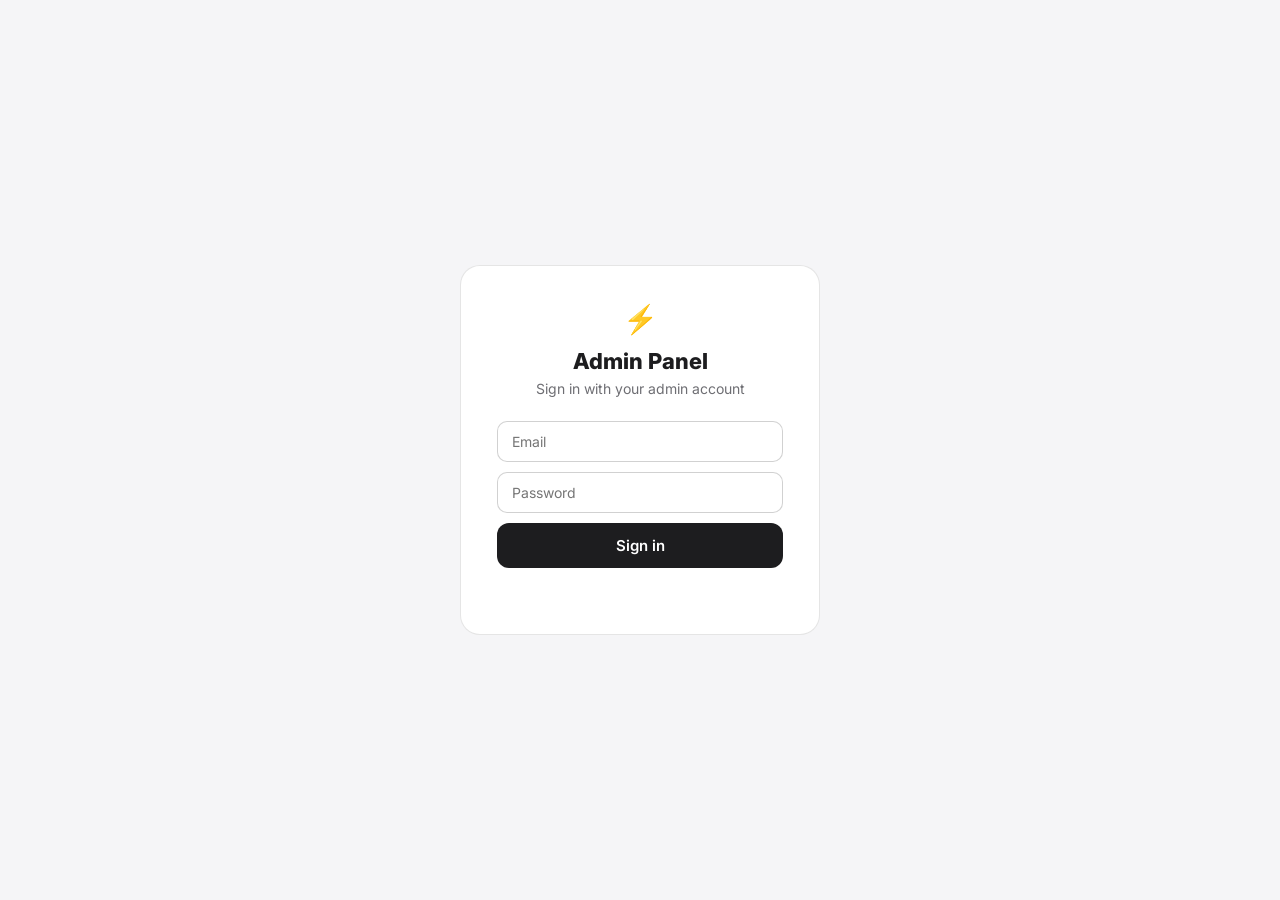
==== frontend/templates/admin.html @ f82076e1 "Add admin panel (HTML + backend)" ====
<!DOCTYPE html>
<html lang="en">
<head>
<meta charset="UTF-8">
<meta name="viewport" content="width=device-width, initial-scale=1.0">
<title>InfluenceIQ — Admin</title>
<link href="https://fonts.googleapis.com/css2?family=Inter:wght@300;400;500;600;700;800&display=swap" rel="stylesheet">
<style>
*, *::before, *::after { box-sizing: border-box; margin: 0; padding: 0; }
:root {
  --bg: #f5f5f7;
  --white: #ffffff;
  --t1: #1d1d1f;
  --t2: #6e6e73;
  --t3: #aeaeb2;
  --border: rgba(0,0,0,.1);
  --blue: #0071e3;
  --red: #ff3b30;
  --green: #34c759;
  --amber: #ff9500;
}
body { font-family: 'Inter', sans-serif; background: var(--bg); color: var(--t1); min-height: 100vh; }

/* Layout */
.layout { display: flex; min-height: 100vh; }
.sidebar {
  width: 240px; flex-shrink: 0;
  background: var(--white);
  border-right: 1px solid var(--border);
  padding: 24px 0;
  position: fixed; top: 0; left: 0; bottom: 0;
  display: flex; flex-direction: column;
}
.sidebar-logo {
  display: flex; align-items: center; gap: 8px;
  padding: 0 20px 24px; border-bottom: 1px solid var(--border);
  font-size: 15px; font-weight: 700; color: var(--t1);
}
.sidebar-badge {
  font-size: 10px; font-weight: 600; padding: 2px 7px;
  background: var(--t1); color: #fff; border-radius: 99px;
  letter-spacing: .04em;
}
.nav-item {
  display: flex; align-items: center; gap: 10px;
  padding: 10px 20px; font-size: 13.5px; font-weight: 500;
  color: var(--t2); cursor: pointer; border-radius: 0;
  transition: all .15s; text-decoration: none;
  border-left: 2px solid transparent;
}
.nav-item:hover { color: var(--t1); background: rgba(0,0,0,.03); }
.nav-item.active { color: var(--t1); background: rgba(0,0,0,.04); border-left-color: var(--t1); font-weight: 600; }
.nav-section { font-size: 10px; font-weight: 700; letter-spacing: .08em; text-transform: uppercase; color: var(--t3); padding: 16px 20px 6px; }
.sidebar-bottom { margin-top: auto; padding: 16px 20px; border-top: 1px solid var(--border); }
.admin-user { display: flex; align-items: center; gap: 10px; }
.admin-av { width: 32px; height: 32px; border-radius: 50%; background: var(--t1); color: #fff; display: flex; align-items: center; justify-content: center; font-size: 12px; font-weight: 700; flex-shrink: 0; }
.admin-name { font-size: 13px; font-weight: 600; }
.admin-role { font-size: 11px; color: var(--t3); }

/* Main */
.main { margin-left: 240px; flex: 1; }
.topbar {
  height: 56px; background: var(--white); border-bottom: 1px solid var(--border);
  display: flex; align-items: center; justify-content: space-between;
  padding: 0 28px; position: sticky; top: 0; z-index: 10;
}
.page-title { font-size: 15px; font-weight: 700; }
.content { padding: 28px; }

/* Stats grid */
.stats-grid { display: grid; grid-template-columns: repeat(4, 1fr); gap: 16px; margin-bottom: 28px; }
.stat-card { background: var(--white); border: 1px solid var(--border); border-radius: 16px; padding: 20px 22px; }
.stat-label { font-size: 11px; font-weight: 600; color: var(--t3); text-transform: uppercase; letter-spacing: .06em; margin-bottom: 10px; }
.stat-value { font-size: 32px; font-weight: 800; letter-spacing: -.03em; color: var(--t1); }
.stat-sub { font-size: 12px; color: var(--t2); margin-top: 6px; }

/* Cards */
.card { background: var(--white); border: 1px solid var(--border); border-radius: 16px; overflow: hidden; margin-bottom: 20px; }
.card-header { padding: 18px 22px; border-bottom: 1px solid var(--border); display: flex; align-items: center; justify-content: space-between; }
.card-title { font-size: 14px; font-weight: 700; }
.card-count { font-size: 12px; color: var(--t3); }

/* Table */
.table-wrap { overflow-x: auto; }
table { width: 100%; border-collapse: collapse; }
th { font-size: 11px; font-weight: 600; color: var(--t3); text-transform: uppercase; letter-spacing: .06em; padding: 10px 22px; text-align: left; border-bottom: 1px solid var(--border); white-space: nowrap; }
td { padding: 13px 22px; font-size: 13.5px; border-bottom: 1px solid var(--border); vertical-align: middle; }
tr:last-child td { border-bottom: none; }
tbody tr:hover td { background: rgba(0,0,0,.018); }

/* Badges */
.badge { display: inline-flex; align-items: center; padding: 3px 9px; border-radius: 99px; font-size: 11px; font-weight: 600; }
.badge-admin { background: rgba(0,113,227,.1); color: var(--blue); }
.badge-user  { background: rgba(0,0,0,.06); color: var(--t2); }
.badge-platform { background: rgba(0,0,0,.06); color: var(--t1); font-size: 11px; }

/* Avatar */
.av { width: 30px; height: 30px; border-radius: 50%; background: var(--t1); color: #fff; display: flex; align-items: center; justify-content: center; font-size: 11px; font-weight: 700; flex-shrink: 0; }
.user-cell { display: flex; align-items: center; gap: 10px; }
.user-name { font-size: 13.5px; font-weight: 600; }
.user-email { font-size: 11.5px; color: var(--t3); }

/* Delete btn */
.btn-del { width: 28px; height: 28px; border-radius: 8px; background: rgba(255,59,48,.08); border: none; display: flex; align-items: center; justify-content: center; cursor: pointer; color: var(--red); font-size: 13px; transition: all .15s; }
.btn-del:hover { background: rgba(255,59,48,.15); }

/* Auth gate */
#authGate { position: fixed; inset: 0; background: var(--bg); display: flex; align-items: center; justify-content: center; z-index: 9999; }
.auth-box { background: var(--white); border: 1px solid var(--border); border-radius: 20px; padding: 36px; width: 100%; max-width: 360px; text-align: center; }
.auth-box h2 { font-size: 22px; font-weight: 800; margin-bottom: 6px; }
.auth-box p  { font-size: 14px; color: var(--t2); margin-bottom: 24px; }
.auth-inp { width: 100%; padding: 11px 14px; border-radius: 10px; border: 1px solid rgba(0,0,0,.18); font-size: 14px; font-family: inherit; outline: none; margin-bottom: 10px; }
.auth-inp:focus { border-color: var(--blue); box-shadow: 0 0 0 3px rgba(0,113,227,.12); }
.btn-primary { width: 100%; padding: 13px; background: var(--t1); color: #fff; border: none; border-radius: 12px; font-size: 15px; font-weight: 600; cursor: pointer; font-family: inherit; transition: opacity .18s; }
.btn-primary:hover { opacity: .85; }
.auth-err { font-size: 13px; color: var(--red); margin-top: 10px; min-height: 20px; }

/* Loading */
.loading { display: flex; align-items: center; justify-content: center; padding: 40px; color: var(--t3); font-size: 14px; }

/* Empty */
.empty { text-align: center; padding: 40px; color: var(--t3); font-size: 14px; }

/* Topbar right */
.topbar-right { display: flex; align-items: center; gap: 10px; }
.btn-sm-outline { padding: 7px 14px; border-radius: 99px; border: 1px solid var(--border); background: var(--white); font-size: 12px; font-weight: 500; color: var(--t1); cursor: pointer; font-family: inherit; transition: all .15s; }
.btn-sm-outline:hover { background: var(--bg); }

@media (max-width: 900px) {
  .stats-grid { grid-template-columns: 1fr 1fr; }
  .sidebar { display: none; }
  .main { margin-left: 0; }
}
@media (max-width: 480px) {
  .stats-grid { grid-template-columns: 1fr; }
}
</style>
</head>
<body>

<!-- Auth gate -->
<div id="authGate">
  <div class="auth-box">
    <div style="font-size:28px;margin-bottom:12px">⚡</div>
    <h2>Admin Panel</h2>
    <p>Sign in with your admin account</p>
    <input class="auth-inp" type="email" id="loginEmail" placeholder="Email" onkeydown="if(event.key==='Enter')doLogin()">
    <input class="auth-inp" type="password" id="loginPassword" placeholder="Password" onkeydown="if(event.key==='Enter')doLogin()">
    <button class="btn-primary" onclick="doLogin()">Sign in</button>
    <div class="auth-err" id="loginErr"></div>
  </div>
</div>

<div class="layout" id="appLayout" style="display:none">
  <!-- Sidebar -->
  <aside class="sidebar">
    <div class="sidebar-logo">
      <svg width="18" height="18" viewBox="0 0 814 1000" fill="currentColor"><path d="M788.1 340.9c-5.8 4.5-108.2 62.2-108.2 190.5 0 148.4 130.3 200.9 134.2 202.2-.6 3.2-20.7 71.9-68.7 141.9-42.8 61.6-87.5 123.1-155.5 123.1s-85.5-39.5-164-39.5c-76 0-103.7 40.8-165.9 40.8s-105-57.8-155.5-127.4C46.7 790.7 0 663 0 541.8c0-194.3 126.4-297.5 250.8-297.5 66.1 0 121.2 43.4 162.7 43.4 39.5 0 101.1-46 176.3-46 28.5 0 130.9 2.6 198.3 99.2zm-234-181.5c31.1-36.9 53.1-88.1 53.1-139.3 0-7.1-.6-14.3-1.9-20.1-50.6 1.9-110.8 33.7-147.1 75.8-28.5 32.4-55.1 83.6-55.1 135.5 0 7.8 1.3 15.6 1.9 18.1 3.2.6 8.4 1.3 13.6 1.3 45.4 0 102.5-30.4 135.5-71.3z"/></svg>
      InfluenceIQ <span class="sidebar-badge">ADMIN</span>
    </div>

    <div style="padding-top:12px">
      <div class="nav-section">Overview</div>
      <a class="nav-item active" onclick="showPage('dashboard')">
        <svg width="15" height="15" viewBox="0 0 24 24" fill="none" stroke="currentColor" stroke-width="2"><rect x="3" y="3" width="7" height="7"/><rect x="14" y="3" width="7" height="7"/><rect x="3" y="14" width="7" height="7"/><rect x="14" y="14" width="7" height="7"/></svg>
        Dashboard
      </a>

      <div class="nav-section">Data</div>
      <a class="nav-item" onclick="showPage('users')">
        <svg width="15" height="15" viewBox="0 0 24 24" fill="none" stroke="currentColor" stroke-width="2"><path d="M17 21v-2a4 4 0 0 0-4-4H5a4 4 0 0 0-4 4v2"/><circle cx="9" cy="7" r="4"/><path d="M23 21v-2a4 4 0 0 0-3-3.87"/><path d="M16 3.13a4 4 0 0 1 0 7.75"/></svg>
        Users
      </a>
      <a class="nav-item" onclick="showPage('history')">
        <svg width="15" height="15" viewBox="0 0 24 24" fill="none" stroke="currentColor" stroke-width="2"><circle cx="12" cy="12" r="10"/><polyline points="12 6 12 12 16 14"/></svg>
        Analyses
      </a>
    </div>

    <div class="sidebar-bottom">
      <div class="admin-user">
        <div class="admin-av" id="sidebarAv">K</div>
        <div>
          <div class="admin-name" id="sidebarName">Admin</div>
          <div class="admin-role">Administrator</div>
        </div>
      </div>
      <button onclick="logout()" style="margin-top:12px;width:100%;padding:8px;border-radius:8px;border:1px solid var(--border);background:none;font-size:12px;font-weight:500;color:var(--red);cursor:pointer;font-family:inherit">Sign out</button>
    </div>
  </aside>

  <!-- Main content -->
  <div class="main">
    <div class="topbar">
      <div class="page-title" id="pageTitle">Dashboard</div>
      <div class="topbar-right">
        <span id="topbarDate" style="font-size:12px;color:var(--t3)"></span>
        <a href="/" target="_blank" class="btn-sm-outline">← Back to site</a>
      </div>
    </div>

    <div class="content">

      <!-- DASHBOARD -->
      <div id="pageDashboard">
        <div class="stats-grid" id="statsGrid">
          <div class="loading" style="grid-column:1/-1">Loading...</div>
        </div>
        <div class="card">
          <div class="card-header">
            <div class="card-title">Recent analyses</div>
            <div class="card-count" id="recentCount"></div>
          </div>
          <div class="table-wrap">
            <table>
              <thead><tr>
                <th>#</th><th>Platform</th><th>Views</th><th>Ad spend</th><th>Date</th>
              </tr></thead>
              <tbody id="recentBody"><tr><td colspan="5" class="loading">Loading...</td></tr></tbody>
            </table>
          </div>
        </div>
      </div>

      <!-- USERS -->
      <div id="pageUsers" style="display:none">
        <div class="card">
          <div class="card-header">
            <div class="card-title">All users</div>
            <div class="card-count" id="usersCount"></div>
          </div>
          <div class="table-wrap">
            <table>
              <thead><tr>
                <th>User</th><th>Role</th><th>Registered</th><th></th>
              </tr></thead>
              <tbody id="usersBody"><tr><td colspan="4" class="loading">Loading...</td></tr></tbody>
            </table>
          </div>
        </div>
      </div>

      <!-- HISTORY -->
      <div id="pageHistory" style="display:none">
        <div class="card">
          <div class="card-header">
            <div class="card-title">All analyses</div>
            <div class="card-count" id="historyCount"></div>
          </div>
          <div class="table-wrap">
            <table>
              <thead><tr>
                <th>#</th><th>Platform</th><th>Views</th><th>Ad spend</th><th>ROI</th><th>Date</th>
              </tr></thead>
              <tbody id="historyBody"><tr><td colspan="6" class="loading">Loading...</td></tr></tbody>
            </table>
          </div>
        </div>
      </div>

    </div>
  </div>
</div>

<script>
let token = localStorage.getItem('iq_admin_token');

/* ── AUTH ── */
async function doLogin() {
  const email    = document.getElementById('loginEmail').value.trim();
  const password = document.getElementById('loginPassword').value;
  const errEl    = document.getElementById('loginErr');
  errEl.textContent = '';
  if (!email || !password) { errEl.textContent = 'Fill in all fields'; return; }

  try {
    const res  = await fetch('/api/login', {
      method: 'POST',
      headers: { 'Content-Type': 'application/json' },
      body: JSON.stringify({ email, password })
    });
    const data = await res.json();
    if (!res.ok) { errEl.textContent = data.detail || 'Wrong credentials'; return; }

    // Check admin
    const me = await fetch('/api/me', { headers: { Authorization: 'Bearer ' + data.access_token } });
    const user = await me.json();

    // Try admin endpoint to verify access
    const check = await fetch('/api/admin/stats', { headers: { Authorization: 'Bearer ' + data.access_token } });
    if (!check.ok) { errEl.textContent = 'No admin access'; return; }

    token = data.access_token;
    localStorage.setItem('iq_admin_token', token);
    showApp(user);
  } catch(e) {
    errEl.textContent = 'Network error';
  }
}

function showApp(user) {
  document.getElementById('authGate').style.display = 'none';
  document.getElementById('appLayout').style.display = 'flex';
  const initials = user.name.split(' ').map(w=>w[0]).join('').toUpperCase().slice(0,2);
  document.getElementById('sidebarAv').textContent = initials;
  document.getElementById('sidebarName').textContent = user.name;
  document.getElementById('topbarDate').textContent = new Date().toLocaleDateString('en-US', { weekday:'long', month:'long', day:'numeric' });
  loadDashboard();
  loadUsers();
  loadHistory();
}

function logout() {
  localStorage.removeItem('iq_admin_token');
  token = null;
  document.getElementById('authGate').style.display = 'flex';
  document.getElementById('appLayout').style.display = 'none';
}

async function authFetch(url) {
  const res = await fetch(url, { headers: { Authorization: 'Bearer ' + token } });
  if (res.status === 401 || res.status === 403) { logout(); throw new Error('Unauthorized'); }
  return res.json();
}

/* ── PAGES ── */
function showPage(name) {
  ['Dashboard','Users','History'].forEach(p => {
    document.getElementById('page' + p).style.display = 'none';
  });
  document.querySelectorAll('.nav-item').forEach(el => el.classList.remove('active'));
  document.getElementById('page' + name.charAt(0).toUpperCase() + name.slice(1)).style.display = 'block';
  event.currentTarget.classList.add('active');
  document.getElementById('pageTitle').textContent =
    name === 'dashboard' ? 'Dashboard' : name === 'users' ? 'Users' : 'Analyses';
}

/* ── DASHBOARD ── */
async function loadDashboard() {
  try {
    const s = await authFetch('/api/admin/stats');
    document.getElementById('statsGrid').innerHTML = `
      <div class="stat-card">
        <div class="stat-label">Total users</div>
        <div class="stat-value">${s.total_users}</div>
        <div class="stat-sub">+${s.new_users_week} this week</div>
      </div>
      <div class="stat-card">
        <div class="stat-label">Total analyses</div>
        <div class="stat-value">${s.total_analyses}</div>
        <div class="stat-sub">All time</div>
      </div>
      <div class="stat-card">
        <div class="stat-label">Today</div>
        <div class="stat-value">${s.today_analyses}</div>
        <div class="stat-sub">Analyses today</div>
      </div>
      <div class="stat-card">
        <div class="stat-label">New users</div>
        <div class="stat-value">${s.new_users_week}</div>
        <div class="stat-sub">Last 7 days</div>
      </div>
    `;
  } catch(e) {}
}

/* ── USERS ── */
async function loadUsers() {
  try {
    const users = await authFetch('/api/admin/users');
    document.getElementById('usersCount').textContent = users.length + ' total';
    if (!users.length) {
      document.getElementById('usersBody').innerHTML = '<tr><td colspan="4" class="empty">No users yet</td></tr>';
      return;
    }
    document.getElementById('usersBody').innerHTML = users.map(u => `
      <tr>
        <td>
          <div class="user-cell">
            <div class="av">${u.name.split(' ').map(w=>w[0]).join('').toUpperCase().slice(0,2)}</div>
            <div>
              <div class="user-name">${u.name}</div>
              <div class="user-email">${u.email}</div>
            </div>
          </div>
        </td>
        <td><span class="badge ${u.is_admin ? 'badge-admin' : 'badge-user'}">${u.is_admin ? 'Admin' : 'User'}</span></td>
        <td style="color:var(--t2);font-size:12.5px">${u.created_at ? u.created_at.slice(0,10) : '—'}</td>
        <td>${!u.is_admin ? `<button class="btn-del" onclick="deleteUser(${u.id}, this)" title="Delete">✕</button>` : ''}</td>
      </tr>
    `).join('');
  } catch(e) {}
}

async function deleteUser(id, btn) {
  if (!confirm('Delete this user?')) return;
  await fetch('/api/admin/users/' + id, { method: 'DELETE', headers: { Authorization: 'Bearer ' + token } });
  btn.closest('tr').remove();
}

/* ── HISTORY ── */
async function loadHistory() {
  try {
    const rows = await authFetch('/api/admin/history?limit=100');
    document.getElementById('historyCount').textContent = rows.length + ' records';
    document.getElementById('recentCount').textContent = 'Last 5';

    if (!rows.length) {
      document.getElementById('historyBody').innerHTML = '<tr><td colspan="6" class="empty">No analyses yet</td></tr>';
      document.getElementById('recentBody').innerHTML  = '<tr><td colspan="5" class="empty">No analyses yet</td></tr>';
      return;
    }

    const rowHtml = (r) => {
      const roi = r.result?.roi_percent ? Math.round(r.result.roi_percent) + '%' : '—';
      const date = r.created ? r.created.slice(0,10) : '—';
      return { roi, date };
    };

    document.getElementById('historyBody').innerHTML = rows.map(r => {
      const { roi, date } = rowHtml(r);
      return `<tr>
        <td style="color:var(--t3)">#${r.id}</td>
        <td><span class="badge badge-platform">${r.platform || '—'}</span></td>
        <td>${(r.views||0).toLocaleString()}</td>
        <td>$${r.ad_price || 0}</td>
        <td style="font-weight:600;color:var(--t1)">${roi}</td>
        <td style="color:var(--t2);font-size:12px">${date}</td>
      </tr>`;
    }).join('');

    document.getElementById('recentBody').innerHTML = rows.slice(0,5).map(r => {
      const { roi, date } = rowHtml(r);
      return `<tr>
        <td style="color:var(--t3)">#${r.id}</td>
        <td><span class="badge badge-platform">${r.platform || '—'}</span></td>
        <td>${(r.views||0).toLocaleString()}</td>
        <td>$${r.ad_price || 0}</td>
        <td style="color:var(--t2);font-size:12px">${date}</td>
      </tr>`;
    }).join('');

  } catch(e) {}
}

/* ── INIT ── */
window.addEventListener('DOMContentLoaded', async () => {
  if (!token) return;
  try {
    const me = await fetch('/api/me', { headers: { Authorization: 'Bearer ' + token } });
    if (!me.ok) { localStorage.removeItem('iq_admin_token'); return; }
    const user = await me.json();
    const check = await fetch('/api/admin/stats', { headers: { Authorization: 'Bearer ' + token } });
    if (!check.ok) { localStorage.removeItem('iq_admin_token'); return; }
    showApp(user);
  } catch(e) {}
});
</script>
</body>
</html>
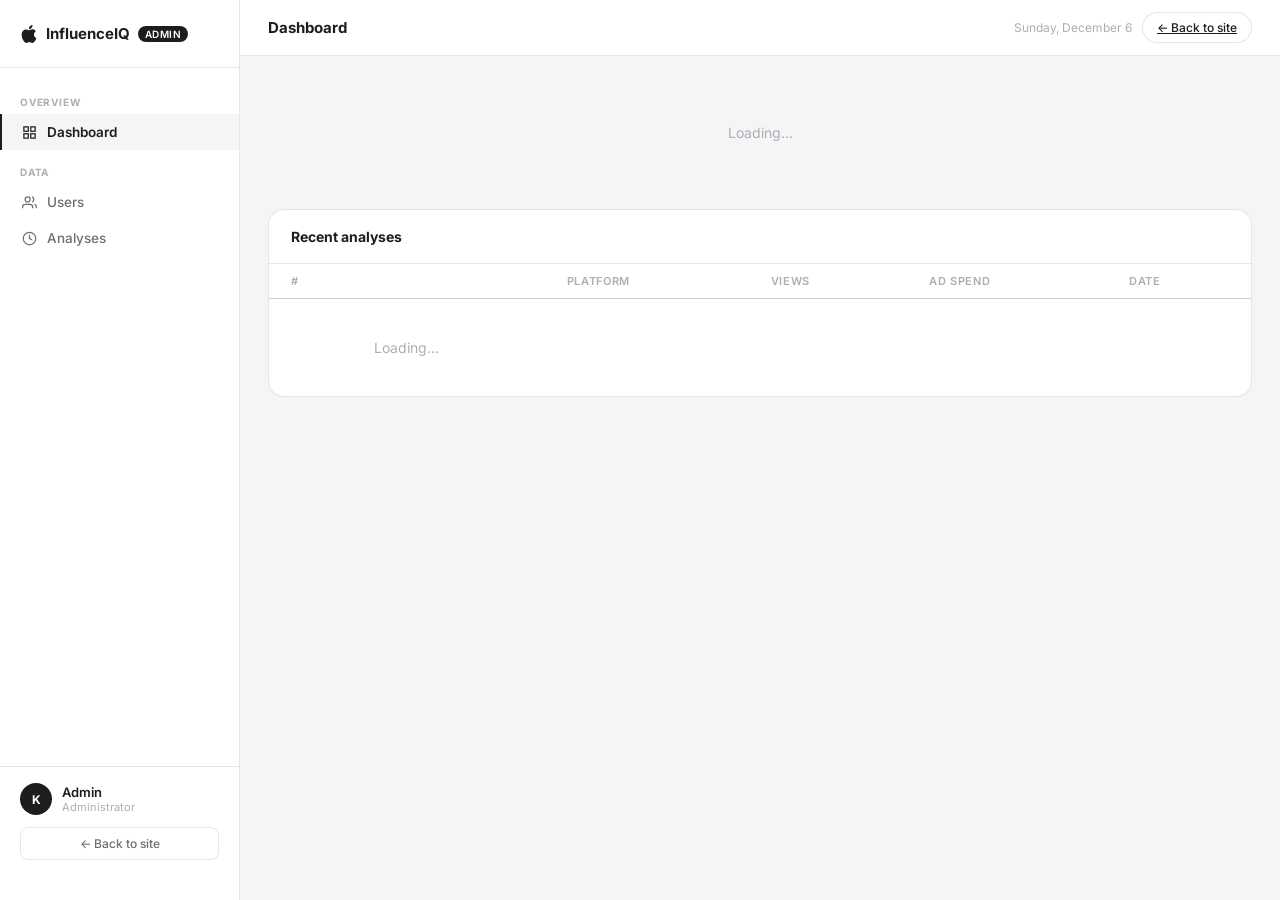
==== commit ef6b2c39: "Remove auth from admin panel" ====
--- a/frontend/templates/admin.html
+++ b/frontend/templates/admin.html
@@ -138,20 +138,7 @@
 </head>
 <body>
 
-<!-- Auth gate -->
-<div id="authGate">
-  <div class="auth-box">
-    <div style="font-size:28px;margin-bottom:12px">⚡</div>
-    <h2>Admin Panel</h2>
-    <p>Sign in with your admin account</p>
-    <input class="auth-inp" type="email" id="loginEmail" placeholder="Email" onkeydown="if(event.key==='Enter')doLogin()">
-    <input class="auth-inp" type="password" id="loginPassword" placeholder="Password" onkeydown="if(event.key==='Enter')doLogin()">
-    <button class="btn-primary" onclick="doLogin()">Sign in</button>
-    <div class="auth-err" id="loginErr"></div>
-  </div>
-</div>
-
-<div class="layout" id="appLayout" style="display:none">
+<div class="layout" id="appLayout">
   <!-- Sidebar -->
   <aside class="sidebar">
     <div class="sidebar-logo">
@@ -185,7 +172,7 @@
           <div class="admin-role">Administrator</div>
         </div>
       </div>
-      <button onclick="logout()" style="margin-top:12px;width:100%;padding:8px;border-radius:8px;border:1px solid var(--border);background:none;font-size:12px;font-weight:500;color:var(--red);cursor:pointer;font-family:inherit">Sign out</button>
+      <a href="/" style="margin-top:12px;display:block;text-align:center;padding:8px;border-radius:8px;border:1px solid var(--border);background:none;font-size:12px;font-weight:500;color:var(--t2);text-decoration:none">← Back to site</a>
     </div>
   </aside>
 
@@ -263,63 +250,8 @@
 </div>
 
 <script>
-let token = localStorage.getItem('iq_admin_token');
-
-/* ── AUTH ── */
-async function doLogin() {
-  const email    = document.getElementById('loginEmail').value.trim();
-  const password = document.getElementById('loginPassword').value;
-  const errEl    = document.getElementById('loginErr');
-  errEl.textContent = '';
-  if (!email || !password) { errEl.textContent = 'Fill in all fields'; return; }
-
-  try {
-    const res  = await fetch('/api/login', {
-      method: 'POST',
-      headers: { 'Content-Type': 'application/json' },
-      body: JSON.stringify({ email, password })
-    });
-    const data = await res.json();
-    if (!res.ok) { errEl.textContent = data.detail || 'Wrong credentials'; return; }
-
-    // Check admin
-    const me = await fetch('/api/me', { headers: { Authorization: 'Bearer ' + data.access_token } });
-    const user = await me.json();
-
-    // Try admin endpoint to verify access
-    const check = await fetch('/api/admin/stats', { headers: { Authorization: 'Bearer ' + data.access_token } });
-    if (!check.ok) { errEl.textContent = 'No admin access'; return; }
-
-    token = data.access_token;
-    localStorage.setItem('iq_admin_token', token);
-    showApp(user);
-  } catch(e) {
-    errEl.textContent = 'Network error';
-  }
-}
-
-function showApp(user) {
-  document.getElementById('authGate').style.display = 'none';
-  document.getElementById('appLayout').style.display = 'flex';
-  const initials = user.name.split(' ').map(w=>w[0]).join('').toUpperCase().slice(0,2);
-  document.getElementById('sidebarAv').textContent = initials;
-  document.getElementById('sidebarName').textContent = user.name;
-  document.getElementById('topbarDate').textContent = new Date().toLocaleDateString('en-US', { weekday:'long', month:'long', day:'numeric' });
-  loadDashboard();
-  loadUsers();
-  loadHistory();
-}
-
-function logout() {
-  localStorage.removeItem('iq_admin_token');
-  token = null;
-  document.getElementById('authGate').style.display = 'flex';
-  document.getElementById('appLayout').style.display = 'none';
-}
-
 async function authFetch(url) {
-  const res = await fetch(url, { headers: { Authorization: 'Bearer ' + token } });
-  if (res.status === 401 || res.status === 403) { logout(); throw new Error('Unauthorized'); }
+  const res = await fetch(url);
   return res.json();
 }
 
@@ -444,16 +376,11 @@
 }
 
 /* ── INIT ── */
-window.addEventListener('DOMContentLoaded', async () => {
-  if (!token) return;
-  try {
-    const me = await fetch('/api/me', { headers: { Authorization: 'Bearer ' + token } });
-    if (!me.ok) { localStorage.removeItem('iq_admin_token'); return; }
-    const user = await me.json();
-    const check = await fetch('/api/admin/stats', { headers: { Authorization: 'Bearer ' + token } });
-    if (!check.ok) { localStorage.removeItem('iq_admin_token'); return; }
-    showApp(user);
-  } catch(e) {}
+window.addEventListener('DOMContentLoaded', () => {
+  document.getElementById('topbarDate').textContent = new Date().toLocaleDateString('en-US', { weekday:'long', month:'long', day:'numeric' });
+  loadDashboard();
+  loadUsers();
+  loadHistory();
 });
 </script>
 </body>
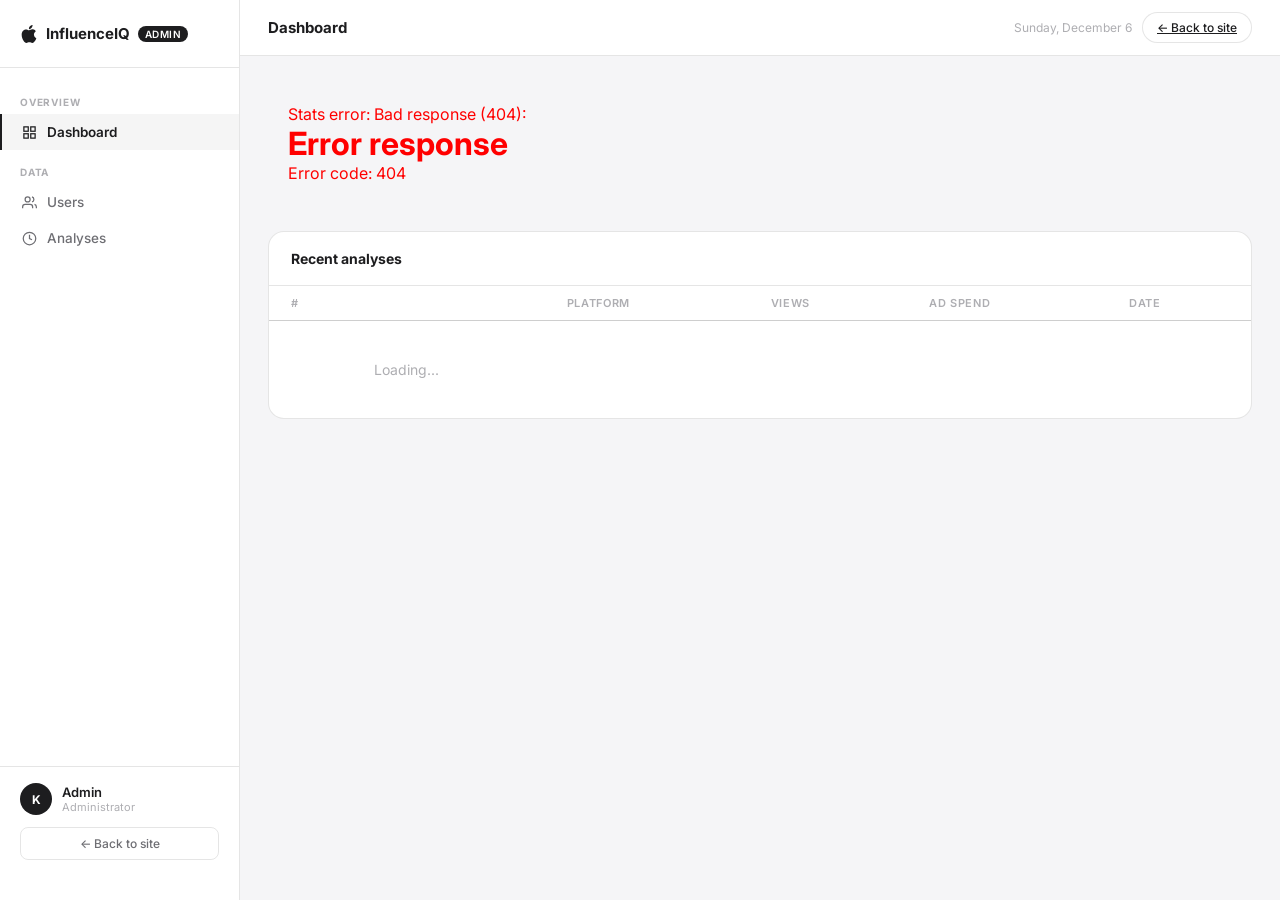
==== commit b2f5200b: "Show actual errors in admin panel" ====
--- a/frontend/templates/admin.html
+++ b/frontend/templates/admin.html
@@ -252,7 +252,9 @@
 <script>
 async function authFetch(url) {
   const res = await fetch(url);
-  return res.json();
+  const text = await res.text();
+  try { return JSON.parse(text); }
+  catch(e) { throw new Error('Bad response (' + res.status + '): ' + text.slice(0, 200)); }
 }
 
 /* ── PAGES ── */
@@ -271,6 +273,7 @@
 async function loadDashboard() {
   try {
     const s = await authFetch('/api/admin/stats');
+    if (s.detail) { document.getElementById('statsGrid').innerHTML = '<div style="padding:20px;color:red">Stats error: ' + s.detail + '</div>'; return; }
     document.getElementById('statsGrid').innerHTML = `
       <div class="stat-card">
         <div class="stat-label">Total users</div>
@@ -293,13 +296,16 @@
         <div class="stat-sub">Last 7 days</div>
       </div>
     `;
-  } catch(e) {}
+  } catch(e) {
+    document.getElementById('statsGrid').innerHTML = '<div style="padding:20px;color:red;grid-column:1/-1">Stats error: ' + e.message + '</div>';
+  }
 }
 
 /* ── USERS ── */
 async function loadUsers() {
   try {
     const users = await authFetch('/api/admin/users');
+    if (!Array.isArray(users)) { document.getElementById('usersBody').innerHTML = '<tr><td colspan="4" style="padding:20px;color:red">Error: ' + JSON.stringify(users) + '</td></tr>'; return; }
     document.getElementById('usersCount').textContent = users.length + ' total';
     if (!users.length) {
       document.getElementById('usersBody').innerHTML = '<tr><td colspan="4" class="empty">No users yet</td></tr>';
@@ -321,7 +327,9 @@
         <td>${!u.is_admin ? `<button class="btn-del" onclick="deleteUser(${u.id}, this)" title="Delete">✕</button>` : ''}</td>
       </tr>
     `).join('');
-  } catch(e) {}
+  } catch(e) {
+    document.getElementById('usersBody').innerHTML = '<tr><td colspan="4" style="padding:20px;color:red">Users error: ' + e.message + '</td></tr>';
+  }
 }
 
 async function deleteUser(id, btn) {
@@ -372,7 +380,9 @@
       </tr>`;
     }).join('');
 
-  } catch(e) {}
+  } catch(e) {
+    document.getElementById('historyBody').innerHTML = '<tr><td colspan="6" style="padding:20px;color:red">History error: ' + e.message + '</td></tr>';
+  }
 }
 
 /* ── INIT ── */
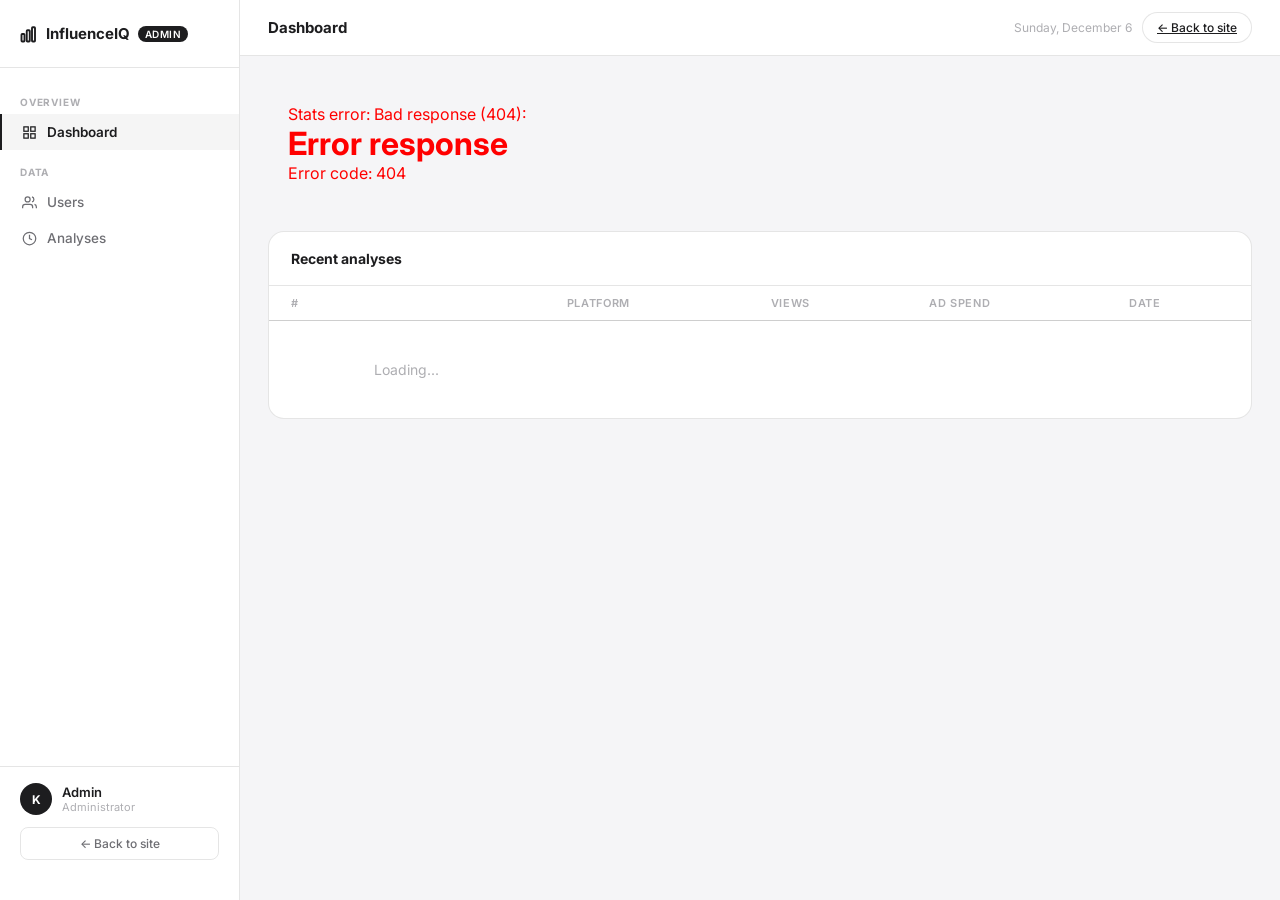
==== commit d982d844: "Fix users 500 error + replace logo icon" ====
--- a/frontend/templates/admin.html
+++ b/frontend/templates/admin.html
@@ -142,7 +142,7 @@
   <!-- Sidebar -->
   <aside class="sidebar">
     <div class="sidebar-logo">
-      <svg width="18" height="18" viewBox="0 0 814 1000" fill="currentColor"><path d="M788.1 340.9c-5.8 4.5-108.2 62.2-108.2 190.5 0 148.4 130.3 200.9 134.2 202.2-.6 3.2-20.7 71.9-68.7 141.9-42.8 61.6-87.5 123.1-155.5 123.1s-85.5-39.5-164-39.5c-76 0-103.7 40.8-165.9 40.8s-105-57.8-155.5-127.4C46.7 790.7 0 663 0 541.8c0-194.3 126.4-297.5 250.8-297.5 66.1 0 121.2 43.4 162.7 43.4 39.5 0 101.1-46 176.3-46 28.5 0 130.9 2.6 198.3 99.2zm-234-181.5c31.1-36.9 53.1-88.1 53.1-139.3 0-7.1-.6-14.3-1.9-20.1-50.6 1.9-110.8 33.7-147.1 75.8-28.5 32.4-55.1 83.6-55.1 135.5 0 7.8 1.3 15.6 1.9 18.1 3.2.6 8.4 1.3 13.6 1.3 45.4 0 102.5-30.4 135.5-71.3z"/></svg>
+      <svg width="18" height="18" viewBox="0 0 24 24" fill="none" stroke="currentColor" stroke-width="2.5" stroke-linecap="round" stroke-linejoin="round"><rect x="2" y="12" width="4" height="10" rx="1"/><rect x="9" y="7" width="4" height="15" rx="1"/><rect x="16" y="3" width="4" height="19" rx="1"/></svg>
       InfluenceIQ <span class="sidebar-badge">ADMIN</span>
     </div>
 
